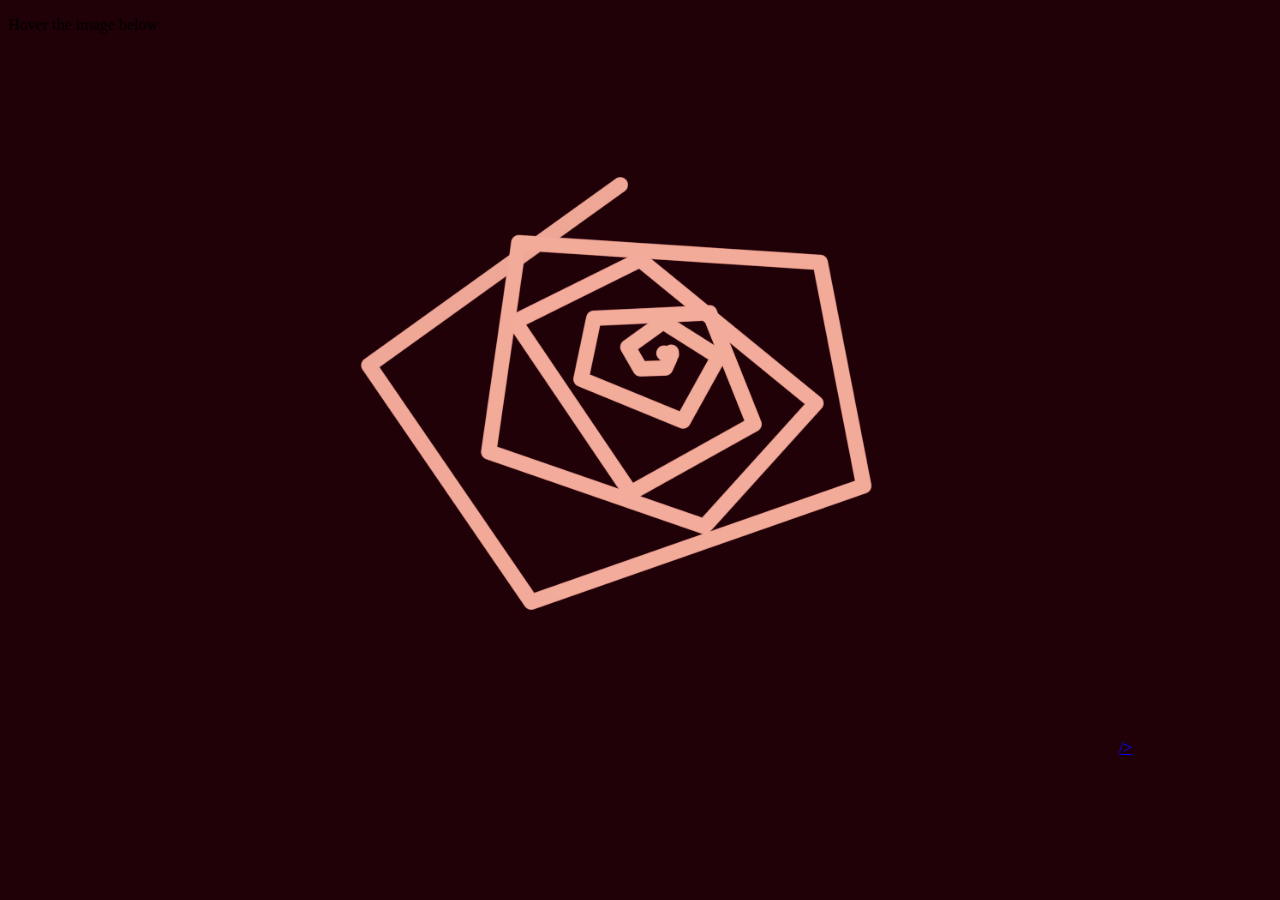
==== index.html @ 32e4de81 "Initial commit" ====
<!doctype html>
<head>
    <meta charset="utf-8">
        <link rel="stylesheet" href="styles.css">
    <title>Project 2</title>
    <p>Hover the image below</p>
<div id="logo">
    <a href="text.html">
  <img class="shadowfilter" src="img/logo.png" class="center">/></a>
</div>
</head>
<style>
    body {
                background-color: rgb(32, 1, 8);
            }
</style>
</body>
</html>
---- styles.css ----
body {
    padding: 0px;
    max-height: 300px; 
  }
  img {
    position: center;
    padding-left: 100px;
    animation-name: spin;
    animation-duration: 8000ms;
    animation-iteration-count: infinite;
    animation-timing-function: linear; 
  } 
  @keyframes spin {
      from {
          transform:rotate(0deg);
      }
      to {
          transform:rotate(360deg);
      }
  }
  #logo img {
	width:80%;
	height:80%;
    size-adjust: center;
}

.shadowfilter {
	filter: drop-shadow(0px 0px 0px rgba(156, 76, 76, 0.8));
	transition: all 0.5s linear;
	transition: all 0.5s linear;
	transition: all 0.5s linear;
	
}.shadowfilter:hover {
	filter: drop-shadow(0px 0px 35px rgba(156, 76, 76, 0.8));
}
.center {
    display: block;
    margin-left: auto;
    margin-right: auto;
    width: 50%;
  }
  .h1 {
    text-align: left;
    font-size: 80px;
  }
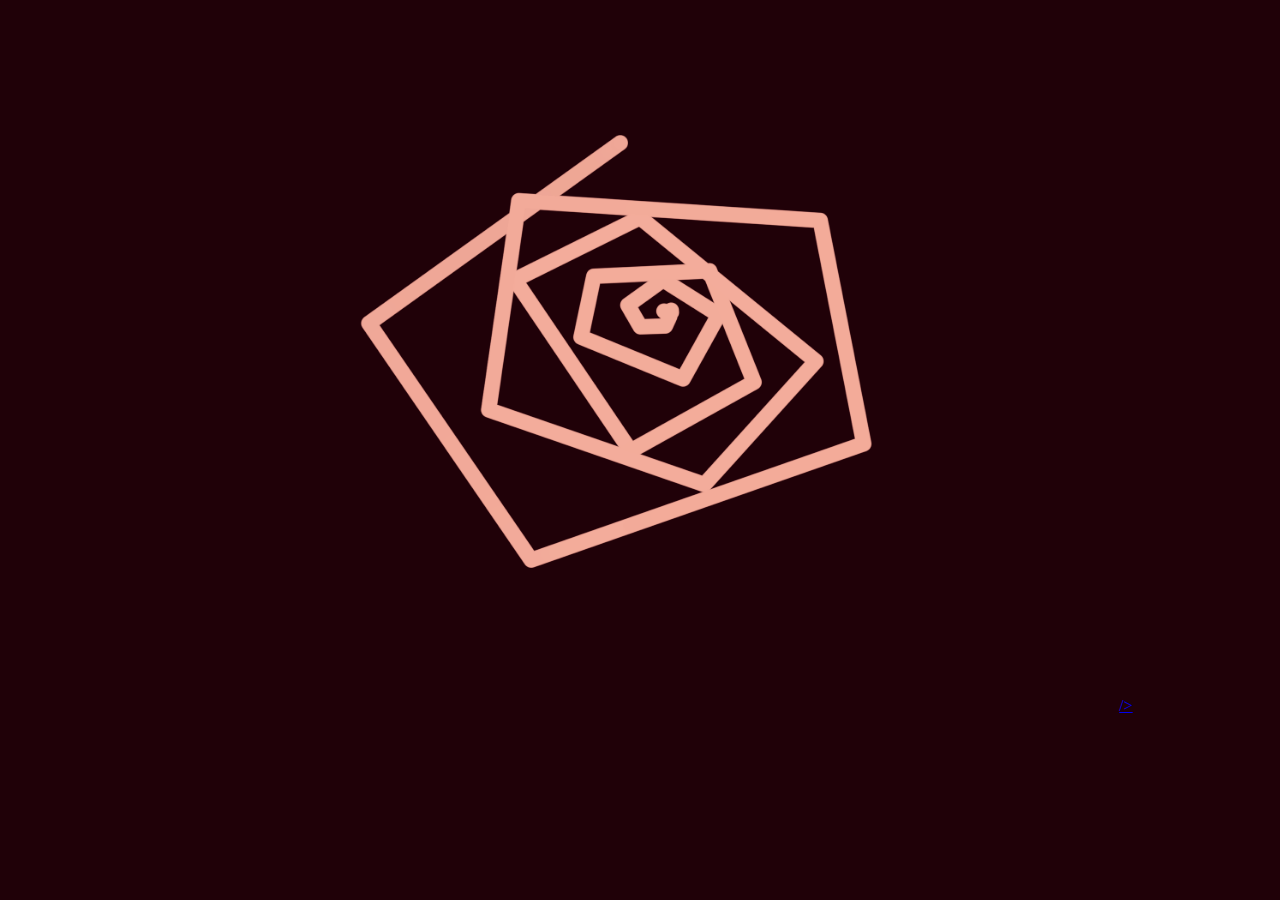
==== commit 8a43dea6: "got rid of text" ====
--- a/index.html
+++ b/index.html
@@ -3,7 +3,6 @@
     <meta charset="utf-8">
         <link rel="stylesheet" href="styles.css">
     <title>Project 2</title>
-    <p>Hover the image below</p>
 <div id="logo">
     <a href="text.html">
   <img class="shadowfilter" src="img/logo.png" class="center">/></a>
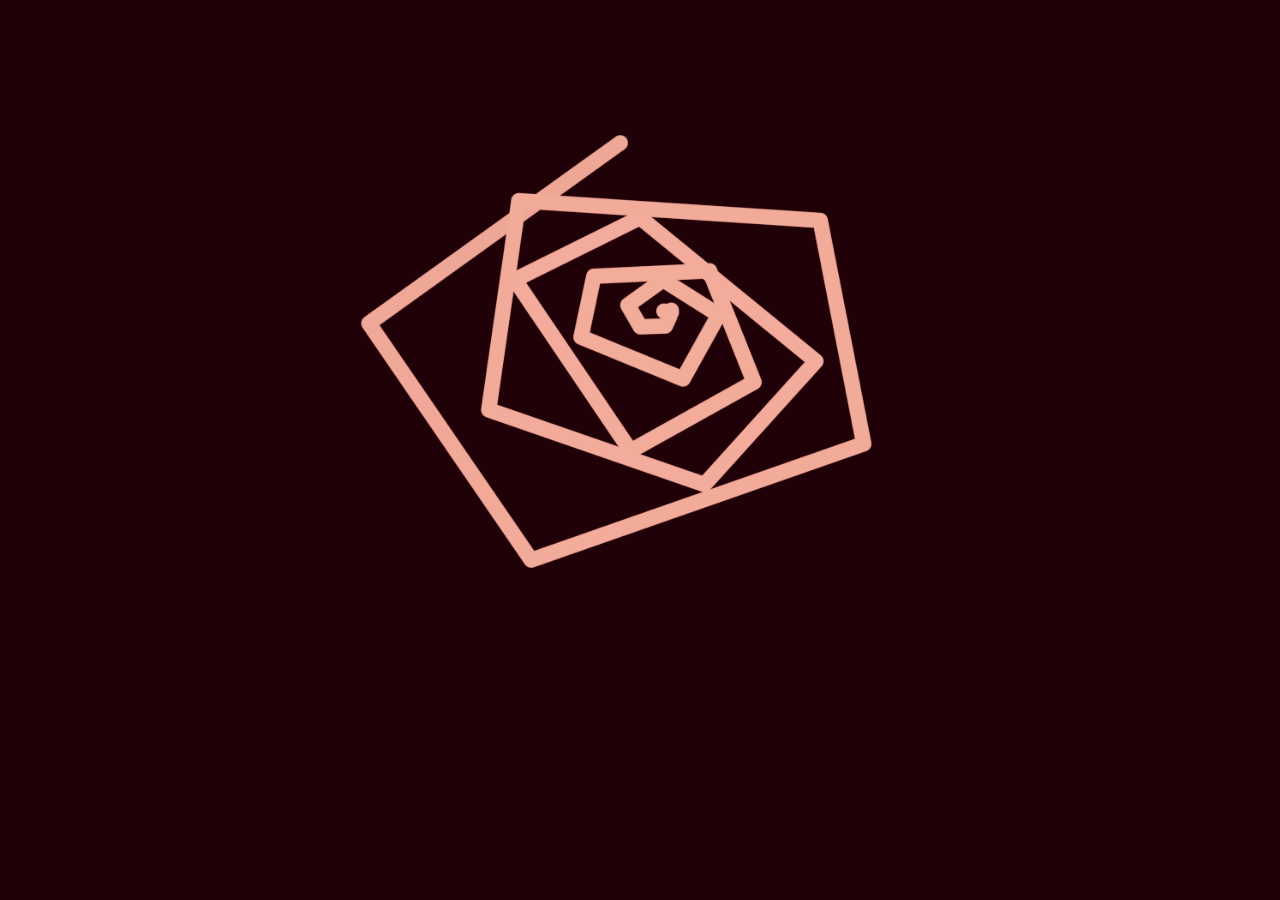
==== commit 0866a124: "got rid of />" ====
--- a/index.html
+++ b/index.html
@@ -5,7 +5,7 @@
     <title>Project 2</title>
 <div id="logo">
     <a href="text.html">
-  <img class="shadowfilter" src="img/logo.png" class="center">/></a>
+  <img class="shadowfilter" src="img/logo.png" class="center"></a>
 </div>
 </head>
 <style>
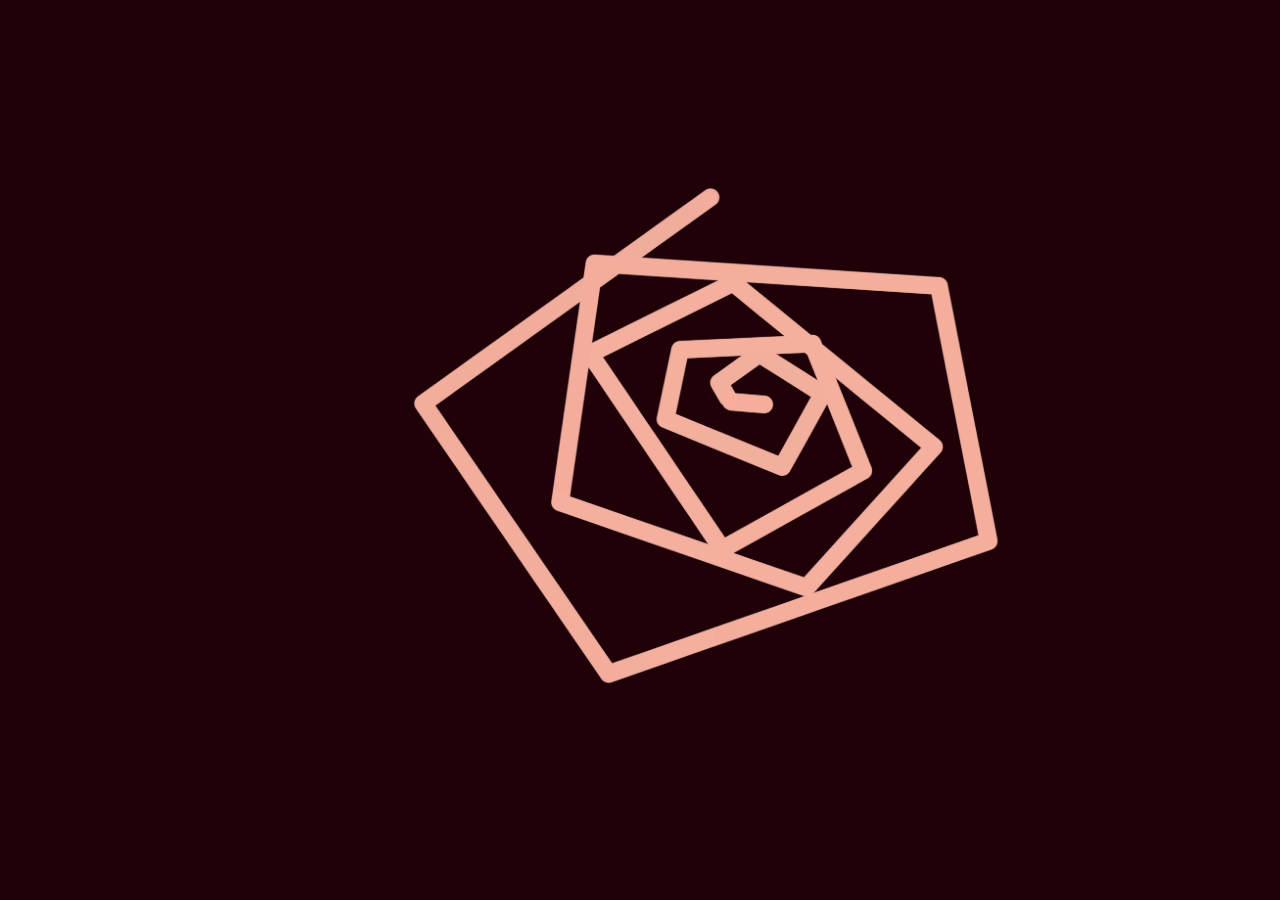
==== commit 4b116b4a: "cosmetics" ====
--- a/index.html
+++ b/index.html
@@ -11,6 +11,7 @@
 <style>
     body {
                 background-color: rgb(32, 1, 8);
+                
             }
 </style>
 </body>
--- a/styles.css
+++ b/styles.css
@@ -1,10 +1,24 @@
 body {
-    padding: 0px;
-    max-height: 300px; 
+    padding: 25px;
+    font-size: 220px;
+    text-align: left; 
+    line-height: 30px;
+    color: rgb(192, 142, 153);
+    font-family: serif; 
   }
+h2{
+  font-size: 127%;
+}
+h3 {
+  font-size: 235%;
+  line-break: auto;
+  position: sticky;
+}
   img {
-    position: center;
-    padding-left: 100px;
+    width:50%;
+    height:50%;
+    margin-left: 375px;
+    margin-top: 120px;
     animation-name: spin;
     animation-duration: 8000ms;
     animation-iteration-count: infinite;
@@ -18,28 +32,29 @@
           transform:rotate(360deg);
       }
   }
-  #logo img {
-	width:80%;
-	height:80%;
-    size-adjust: center;
+.shadowfilter {
+	filter: drop-shadow(0px 0px 0px rgba(209, 186, 186, 0.8));
+	transition: all 0.3s linear;
+	transition: all 0.3s linear;
+	transition: all 0.3s linear;	
+}
+.shadowfilter:hover {
+	filter: drop-shadow(0px 0px 35px rgba(156, 76, 76, 0.8));
+}
+.button {
+  size: 10%;
+  width:20%;
+  height:20%;
+  padding: 100px;
+  filter: drop-shadow(0px 0px 0px rgba(209, 186, 186, 0.8));
+	transition: all 0.3s linear;
+	transition: all 0.3s linear;
+	transition: all 0.3s linear;
+
+}
+.button:hover {
+	filter: drop-shadow(0px 0px 35px rgba(156, 76, 76, 0.8));
 }
 
-.shadowfilter {
-	filter: drop-shadow(0px 0px 0px rgba(156, 76, 76, 0.8));
-	transition: all 0.5s linear;
-	transition: all 0.5s linear;
-	transition: all 0.5s linear;
-	
-}.shadowfilter:hover {
-	filter: drop-shadow(0px 0px 35px rgba(156, 76, 76, 0.8));
-}
-.center {
-    display: block;
-    margin-left: auto;
-    margin-right: auto;
-    width: 50%;
-  }
-  .h1 {
-    text-align: left;
-    font-size: 80px;
-  }+
+  